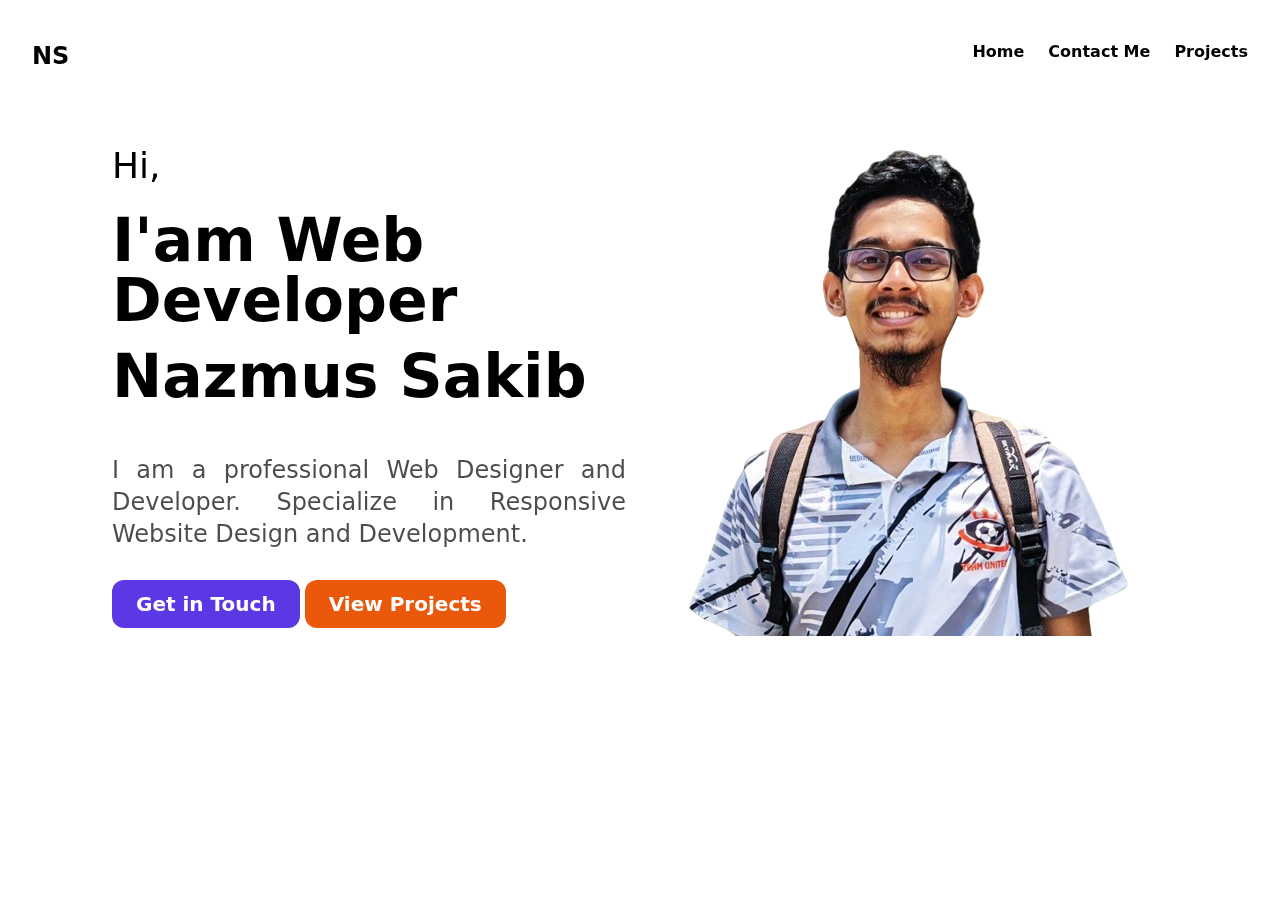
==== src/index.html @ ee3cf05b "first commit" ====
<!doctype html>
<html>
<head>
  <meta charset="UTF-8">
  <meta name="viewport" content="width=device-width, initial-scale=1.0">
  <link href="./output.css" rel="stylesheet">
  <title>Portfolio</title>
</head>
<body>
    <section id="body" class="container mx-auto fixed">
        <section id="nav-bar" class="flex justify-between py-10 px-8">
            <div class="font-bold text-2xl">
                NS
            </div>
            <div class="hidden md:flex gap-6 font-semibold">
                <a href="./index.html">Home</a>
                <a href="./contactus.html">Contact Me</a>
                <!-- <a href="">About Me</a> -->
                <a href="https://github.com/nzsakib507" target="_blank">Projects</a>
            </div>
            <!-- <button onmouseover="" class="hover:bg"></button> -->
        </section>
        <!-- <div style="border: 1px;"></div> -->
        <section id="hero" class="grid grid-cols-2 gap-2 px-3 lg:gap-7 md:gap-4 md:px-8 lg:px-28 mb-5 md:mb-20 items-center">
            <div class="">
                <div class="text-2xl md:text-4xl py-0 md:py-4">Hi, </div>
                <div class="text-2xl md:text-6xl font-semibold py-0 md:py-2">I'am Web Developer</div>
                <div class="text-2xl md:text-6xl font-semibold py-0 md:py-2">Nazmus Sakib</div>
                <div class="hidden lg:block text-2xl text-justify py-10 opacity-70">
                    I am a professional Web Designer and Developer. Specialize in Responsive Website Design and Development.
                </div>
                <a href="./contactus.html" target="_blank" class="px-1 py-1 md:px-3 md:py-2 lg:px-6 lg:py-3 text-white font-semibold bg-[#5B38E3] text-sm md:text-xl rounded-sm md:rounded-xl">Get in Touch</a>
                <a href="https://github.com/nzsakib507" target="_blank" class="px-1 py-1 md:px-3 md:py-2 lg:px-6 lg:py-3 text-white font-semibold bg-orange-600 text-sm md:text-xl rounded-sm md:rounded-xl">View Projects</a>
            </div>
            <div class="flex items-center justify-center">
                <img src="./assets/my photo.png" class=""/>
            </div>
        </section>
    </section>
    <section id="about-me" class="py-6 bg-slate- text-white">
      


        <!-- <div class="container mx-auto py-3">
            <div class="text-4xl text-center font-semibold">About Me</div>
            <div class="w-[650px] py-6 opacity-80 mx-auto text-center">
                I'am a talented website designer and figma designer with 1 year expreience and recived 95% client satisfaction scores. Compleated projects 10% before goals.
            </div>
            <div class="mx-auto flex justify-center gap-6 py-7">
                <div class="flex w-[300px] justify-center items-center gap-2 bg-zinc-500 rounded-xl py-3 px-3">
                    <div class="font-bold text-center">20 <br>Acchivements</div>
                </div>
                <div class="flex w-[300px] justify-center items-center gap-2 bg-zinc-500 rounded-xl py-3 px-3">
                    <div class="font-bold text-center">50 <br>Projects</div>
                </div>
                <div class="flex w-[300px] justify-center items-center gap-2 bg-zinc-500 rounded-xl py-3 px-3">
                    <div class="font-bold text-center">20+ <br>Clients served</div>
                </div>
            </div>
        </div> -->
    </section>
</body>
</html>
---- src/output.css ----
/*
! tailwindcss v3.4.3 | MIT License | https://tailwindcss.com
*/

/*
1. Prevent padding and border from affecting element width. (https://github.com/mozdevs/cssremedy/issues/4)
2. Allow adding a border to an element by just adding a border-width. (https://github.com/tailwindcss/tailwindcss/pull/116)
*/

*,
::before,
::after {
  box-sizing: border-box;
  /* 1 */
  border-width: 0;
  /* 2 */
  border-style: solid;
  /* 2 */
  border-color: #e5e7eb;
  /* 2 */
}

::before,
::after {
  --tw-content: '';
}

/*
1. Use a consistent sensible line-height in all browsers.
2. Prevent adjustments of font size after orientation changes in iOS.
3. Use a more readable tab size.
4. Use the user's configured `sans` font-family by default.
5. Use the user's configured `sans` font-feature-settings by default.
6. Use the user's configured `sans` font-variation-settings by default.
7. Disable tap highlights on iOS
*/

html,
:host {
  line-height: 1.5;
  /* 1 */
  -webkit-text-size-adjust: 100%;
  /* 2 */
  -moz-tab-size: 4;
  /* 3 */
  -o-tab-size: 4;
     tab-size: 4;
  /* 3 */
  font-family: ui-sans-serif, system-ui, sans-serif, "Apple Color Emoji", "Segoe UI Emoji", "Segoe UI Symbol", "Noto Color Emoji";
  /* 4 */
  font-feature-settings: normal;
  /* 5 */
  font-variation-settings: normal;
  /* 6 */
  -webkit-tap-highlight-color: transparent;
  /* 7 */
}

/*
1. Remove the margin in all browsers.
2. Inherit line-height from `html` so users can set them as a class directly on the `html` element.
*/

body {
  margin: 0;
  /* 1 */
  line-height: inherit;
  /* 2 */
}

/*
1. Add the correct height in Firefox.
2. Correct the inheritance of border color in Firefox. (https://bugzilla.mozilla.org/show_bug.cgi?id=190655)
3. Ensure horizontal rules are visible by default.
*/

hr {
  height: 0;
  /* 1 */
  color: inherit;
  /* 2 */
  border-top-width: 1px;
  /* 3 */
}

/*
Add the correct text decoration in Chrome, Edge, and Safari.
*/

abbr:where([title]) {
  -webkit-text-decoration: underline dotted;
          text-decoration: underline dotted;
}

/*
Remove the default font size and weight for headings.
*/

h1,
h2,
h3,
h4,
h5,
h6 {
  font-size: inherit;
  font-weight: inherit;
}

/*
Reset links to optimize for opt-in styling instead of opt-out.
*/

a {
  color: inherit;
  text-decoration: inherit;
}

/*
Add the correct font weight in Edge and Safari.
*/

b,
strong {
  font-weight: bolder;
}

/*
1. Use the user's configured `mono` font-family by default.
2. Use the user's configured `mono` font-feature-settings by default.
3. Use the user's configured `mono` font-variation-settings by default.
4. Correct the odd `em` font sizing in all browsers.
*/

code,
kbd,
samp,
pre {
  font-family: ui-monospace, SFMono-Regular, Menlo, Monaco, Consolas, "Liberation Mono", "Courier New", monospace;
  /* 1 */
  font-feature-settings: normal;
  /* 2 */
  font-variation-settings: normal;
  /* 3 */
  font-size: 1em;
  /* 4 */
}

/*
Add the correct font size in all browsers.
*/

small {
  font-size: 80%;
}

/*
Prevent `sub` and `sup` elements from affecting the line height in all browsers.
*/

sub,
sup {
  font-size: 75%;
  line-height: 0;
  position: relative;
  vertical-align: baseline;
}

sub {
  bottom: -0.25em;
}

sup {
  top: -0.5em;
}

/*
1. Remove text indentation from table contents in Chrome and Safari. (https://bugs.chromium.org/p/chromium/issues/detail?id=999088, https://bugs.webkit.org/show_bug.cgi?id=201297)
2. Correct table border color inheritance in all Chrome and Safari. (https://bugs.chromium.org/p/chromium/issues/detail?id=935729, https://bugs.webkit.org/show_bug.cgi?id=195016)
3. Remove gaps between table borders by default.
*/

table {
  text-indent: 0;
  /* 1 */
  border-color: inherit;
  /* 2 */
  border-collapse: collapse;
  /* 3 */
}

/*
1. Change the font styles in all browsers.
2. Remove the margin in Firefox and Safari.
3. Remove default padding in all browsers.
*/

button,
input,
optgroup,
select,
textarea {
  font-family: inherit;
  /* 1 */
  font-feature-settings: inherit;
  /* 1 */
  font-variation-settings: inherit;
  /* 1 */
  font-size: 100%;
  /* 1 */
  font-weight: inherit;
  /* 1 */
  line-height: inherit;
  /* 1 */
  letter-spacing: inherit;
  /* 1 */
  color: inherit;
  /* 1 */
  margin: 0;
  /* 2 */
  padding: 0;
  /* 3 */
}

/*
Remove the inheritance of text transform in Edge and Firefox.
*/

button,
select {
  text-transform: none;
}

/*
1. Correct the inability to style clickable types in iOS and Safari.
2. Remove default button styles.
*/

button,
input:where([type='button']),
input:where([type='reset']),
input:where([type='submit']) {
  -webkit-appearance: button;
  /* 1 */
  background-color: transparent;
  /* 2 */
  background-image: none;
  /* 2 */
}

/*
Use the modern Firefox focus style for all focusable elements.
*/

:-moz-focusring {
  outline: auto;
}

/*
Remove the additional `:invalid` styles in Firefox. (https://github.com/mozilla/gecko-dev/blob/2f9eacd9d3d995c937b4251a5557d95d494c9be1/layout/style/res/forms.css#L728-L737)
*/

:-moz-ui-invalid {
  box-shadow: none;
}

/*
Add the correct vertical alignment in Chrome and Firefox.
*/

progress {
  vertical-align: baseline;
}

/*
Correct the cursor style of increment and decrement buttons in Safari.
*/

::-webkit-inner-spin-button,
::-webkit-outer-spin-button {
  height: auto;
}

/*
1. Correct the odd appearance in Chrome and Safari.
2. Correct the outline style in Safari.
*/

[type='search'] {
  -webkit-appearance: textfield;
  /* 1 */
  outline-offset: -2px;
  /* 2 */
}

/*
Remove the inner padding in Chrome and Safari on macOS.
*/

::-webkit-search-decoration {
  -webkit-appearance: none;
}

/*
1. Correct the inability to style clickable types in iOS and Safari.
2. Change font properties to `inherit` in Safari.
*/

::-webkit-file-upload-button {
  -webkit-appearance: button;
  /* 1 */
  font: inherit;
  /* 2 */
}

/*
Add the correct display in Chrome and Safari.
*/

summary {
  display: list-item;
}

/*
Removes the default spacing and border for appropriate elements.
*/

blockquote,
dl,
dd,
h1,
h2,
h3,
h4,
h5,
h6,
hr,
figure,
p,
pre {
  margin: 0;
}

fieldset {
  margin: 0;
  padding: 0;
}

legend {
  padding: 0;
}

ol,
ul,
menu {
  list-style: none;
  margin: 0;
  padding: 0;
}

/*
Reset default styling for dialogs.
*/

dialog {
  padding: 0;
}

/*
Prevent resizing textareas horizontally by default.
*/

textarea {
  resize: vertical;
}

/*
1. Reset the default placeholder opacity in Firefox. (https://github.com/tailwindlabs/tailwindcss/issues/3300)
2. Set the default placeholder color to the user's configured gray 400 color.
*/

input::-moz-placeholder, textarea::-moz-placeholder {
  opacity: 1;
  /* 1 */
  color: #9ca3af;
  /* 2 */
}

input::placeholder,
textarea::placeholder {
  opacity: 1;
  /* 1 */
  color: #9ca3af;
  /* 2 */
}

/*
Set the default cursor for buttons.
*/

button,
[role="button"] {
  cursor: pointer;
}

/*
Make sure disabled buttons don't get the pointer cursor.
*/

:disabled {
  cursor: default;
}

/*
1. Make replaced elements `display: block` by default. (https://github.com/mozdevs/cssremedy/issues/14)
2. Add `vertical-align: middle` to align replaced elements more sensibly by default. (https://github.com/jensimmons/cssremedy/issues/14#issuecomment-634934210)
   This can trigger a poorly considered lint error in some tools but is included by design.
*/

img,
svg,
video,
canvas,
audio,
iframe,
embed,
object {
  display: block;
  /* 1 */
  vertical-align: middle;
  /* 2 */
}

/*
Constrain images and videos to the parent width and preserve their intrinsic aspect ratio. (https://github.com/mozdevs/cssremedy/issues/14)
*/

img,
video {
  max-width: 100%;
  height: auto;
}

/* Make elements with the HTML hidden attribute stay hidden by default */

[hidden] {
  display: none;
}

*, ::before, ::after {
  --tw-border-spacing-x: 0;
  --tw-border-spacing-y: 0;
  --tw-translate-x: 0;
  --tw-translate-y: 0;
  --tw-rotate: 0;
  --tw-skew-x: 0;
  --tw-skew-y: 0;
  --tw-scale-x: 1;
  --tw-scale-y: 1;
  --tw-pan-x:  ;
  --tw-pan-y:  ;
  --tw-pinch-zoom:  ;
  --tw-scroll-snap-strictness: proximity;
  --tw-gradient-from-position:  ;
  --tw-gradient-via-position:  ;
  --tw-gradient-to-position:  ;
  --tw-ordinal:  ;
  --tw-slashed-zero:  ;
  --tw-numeric-figure:  ;
  --tw-numeric-spacing:  ;
  --tw-numeric-fraction:  ;
  --tw-ring-inset:  ;
  --tw-ring-offset-width: 0px;
  --tw-ring-offset-color: #fff;
  --tw-ring-color: rgb(59 130 246 / 0.5);
  --tw-ring-offset-shadow: 0 0 #0000;
  --tw-ring-shadow: 0 0 #0000;
  --tw-shadow: 0 0 #0000;
  --tw-shadow-colored: 0 0 #0000;
  --tw-blur:  ;
  --tw-brightness:  ;
  --tw-contrast:  ;
  --tw-grayscale:  ;
  --tw-hue-rotate:  ;
  --tw-invert:  ;
  --tw-saturate:  ;
  --tw-sepia:  ;
  --tw-drop-shadow:  ;
  --tw-backdrop-blur:  ;
  --tw-backdrop-brightness:  ;
  --tw-backdrop-contrast:  ;
  --tw-backdrop-grayscale:  ;
  --tw-backdrop-hue-rotate:  ;
  --tw-backdrop-invert:  ;
  --tw-backdrop-opacity:  ;
  --tw-backdrop-saturate:  ;
  --tw-backdrop-sepia:  ;
  --tw-contain-size:  ;
  --tw-contain-layout:  ;
  --tw-contain-paint:  ;
  --tw-contain-style:  ;
}

::backdrop {
  --tw-border-spacing-x: 0;
  --tw-border-spacing-y: 0;
  --tw-translate-x: 0;
  --tw-translate-y: 0;
  --tw-rotate: 0;
  --tw-skew-x: 0;
  --tw-skew-y: 0;
  --tw-scale-x: 1;
  --tw-scale-y: 1;
  --tw-pan-x:  ;
  --tw-pan-y:  ;
  --tw-pinch-zoom:  ;
  --tw-scroll-snap-strictness: proximity;
  --tw-gradient-from-position:  ;
  --tw-gradient-via-position:  ;
  --tw-gradient-to-position:  ;
  --tw-ordinal:  ;
  --tw-slashed-zero:  ;
  --tw-numeric-figure:  ;
  --tw-numeric-spacing:  ;
  --tw-numeric-fraction:  ;
  --tw-ring-inset:  ;
  --tw-ring-offset-width: 0px;
  --tw-ring-offset-color: #fff;
  --tw-ring-color: rgb(59 130 246 / 0.5);
  --tw-ring-offset-shadow: 0 0 #0000;
  --tw-ring-shadow: 0 0 #0000;
  --tw-shadow: 0 0 #0000;
  --tw-shadow-colored: 0 0 #0000;
  --tw-blur:  ;
  --tw-brightness:  ;
  --tw-contrast:  ;
  --tw-grayscale:  ;
  --tw-hue-rotate:  ;
  --tw-invert:  ;
  --tw-saturate:  ;
  --tw-sepia:  ;
  --tw-drop-shadow:  ;
  --tw-backdrop-blur:  ;
  --tw-backdrop-brightness:  ;
  --tw-backdrop-contrast:  ;
  --tw-backdrop-grayscale:  ;
  --tw-backdrop-hue-rotate:  ;
  --tw-backdrop-invert:  ;
  --tw-backdrop-opacity:  ;
  --tw-backdrop-saturate:  ;
  --tw-backdrop-sepia:  ;
  --tw-contain-size:  ;
  --tw-contain-layout:  ;
  --tw-contain-paint:  ;
  --tw-contain-style:  ;
}

.container {
  width: 100%;
}

@media (min-width: 640px) {
  .container {
    max-width: 640px;
  }
}

@media (min-width: 768px) {
  .container {
    max-width: 768px;
  }
}

@media (min-width: 1024px) {
  .container {
    max-width: 1024px;
  }
}

@media (min-width: 1280px) {
  .container {
    max-width: 1280px;
  }
}

@media (min-width: 1536px) {
  .container {
    max-width: 1536px;
  }
}

.static {
  position: static;
}

.fixed {
  position: fixed;
}

.sticky {
  position: sticky;
}

.mx-auto {
  margin-left: auto;
  margin-right: auto;
}

.mb-5 {
  margin-bottom: 1.25rem;
}

.mb-1 {
  margin-bottom: 0.25rem;
}

.mb-2 {
  margin-bottom: 0.5rem;
}

.mb-4 {
  margin-bottom: 1rem;
}

.flex {
  display: flex;
}

.grid {
  display: grid;
}

.hidden {
  display: none;
}

.h-screen {
  height: 100vh;
}

.min-h-screen {
  min-height: 100vh;
}

.w-\[300px\] {
  width: 300px;
}

.w-\[650px\] {
  width: 650px;
}

.w-fit {
  width: -moz-fit-content;
  width: fit-content;
}

.grid-cols-2 {
  grid-template-columns: repeat(2, minmax(0, 1fr));
}

.flex-wrap {
  flex-wrap: wrap;
}

.place-content-center {
  place-content: center;
}

.content-center {
  align-content: center;
}

.items-center {
  align-items: center;
}

.justify-center {
  justify-content: center;
}

.justify-between {
  justify-content: space-between;
}

.gap-2 {
  gap: 0.5rem;
}

.gap-6 {
  gap: 1.5rem;
}

.rounded-sm {
  border-radius: 0.125rem;
}

.rounded-xl {
  border-radius: 0.75rem;
}

.border {
  border-width: 1px;
}

.bg-\[\#5B38E3\] {
  --tw-bg-opacity: 1;
  background-color: rgb(91 56 227 / var(--tw-bg-opacity));
}

.bg-orange-600 {
  --tw-bg-opacity: 1;
  background-color: rgb(234 88 12 / var(--tw-bg-opacity));
}

.bg-zinc-500 {
  --tw-bg-opacity: 1;
  background-color: rgb(113 113 122 / var(--tw-bg-opacity));
}

.px-1 {
  padding-left: 0.25rem;
  padding-right: 0.25rem;
}

.px-3 {
  padding-left: 0.75rem;
  padding-right: 0.75rem;
}

.px-8 {
  padding-left: 2rem;
  padding-right: 2rem;
}

.py-0 {
  padding-top: 0px;
  padding-bottom: 0px;
}

.py-1 {
  padding-top: 0.25rem;
  padding-bottom: 0.25rem;
}

.py-10 {
  padding-top: 2.5rem;
  padding-bottom: 2.5rem;
}

.py-3 {
  padding-top: 0.75rem;
  padding-bottom: 0.75rem;
}

.py-6 {
  padding-top: 1.5rem;
  padding-bottom: 1.5rem;
}

.py-7 {
  padding-top: 1.75rem;
  padding-bottom: 1.75rem;
}

.py-20 {
  padding-top: 5rem;
  padding-bottom: 5rem;
}

.pt-20 {
  padding-top: 5rem;
}

.pt-28 {
  padding-top: 7rem;
}

.pt-10 {
  padding-top: 2.5rem;
}

.text-center {
  text-align: center;
}

.text-justify {
  text-align: justify;
}

.text-2xl {
  font-size: 1.5rem;
  line-height: 2rem;
}

.text-4xl {
  font-size: 2.25rem;
  line-height: 2.5rem;
}

.text-sm {
  font-size: 0.875rem;
  line-height: 1.25rem;
}

.text-lg {
  font-size: 1.125rem;
  line-height: 1.75rem;
}

.font-bold {
  font-weight: 700;
}

.font-semibold {
  font-weight: 600;
}

.font-medium {
  font-weight: 500;
}

.text-white {
  --tw-text-opacity: 1;
  color: rgb(255 255 255 / var(--tw-text-opacity));
}

.underline {
  text-decoration-line: underline;
}

.opacity-70 {
  opacity: 0.7;
}

.opacity-80 {
  opacity: 0.8;
}

@media (min-width: 768px) {
  .md\:mb-20 {
    margin-bottom: 5rem;
  }

  .md\:flex {
    display: flex;
  }

  .md\:gap-4 {
    gap: 1rem;
  }

  .md\:rounded-xl {
    border-radius: 0.75rem;
  }

  .md\:px-3 {
    padding-left: 0.75rem;
    padding-right: 0.75rem;
  }

  .md\:px-8 {
    padding-left: 2rem;
    padding-right: 2rem;
  }

  .md\:py-2 {
    padding-top: 0.5rem;
    padding-bottom: 0.5rem;
  }

  .md\:py-4 {
    padding-top: 1rem;
    padding-bottom: 1rem;
  }

  .md\:pt-28 {
    padding-top: 7rem;
  }

  .md\:text-4xl {
    font-size: 2.25rem;
    line-height: 2.5rem;
  }

  .md\:text-6xl {
    font-size: 3.75rem;
    line-height: 1;
  }

  .md\:text-xl {
    font-size: 1.25rem;
    line-height: 1.75rem;
  }
}

@media (min-width: 1024px) {
  .lg\:block {
    display: block;
  }

  .lg\:gap-7 {
    gap: 1.75rem;
  }

  .lg\:px-28 {
    padding-left: 7rem;
    padding-right: 7rem;
  }

  .lg\:px-6 {
    padding-left: 1.5rem;
    padding-right: 1.5rem;
  }

  .lg\:py-3 {
    padding-top: 0.75rem;
    padding-bottom: 0.75rem;
  }
}
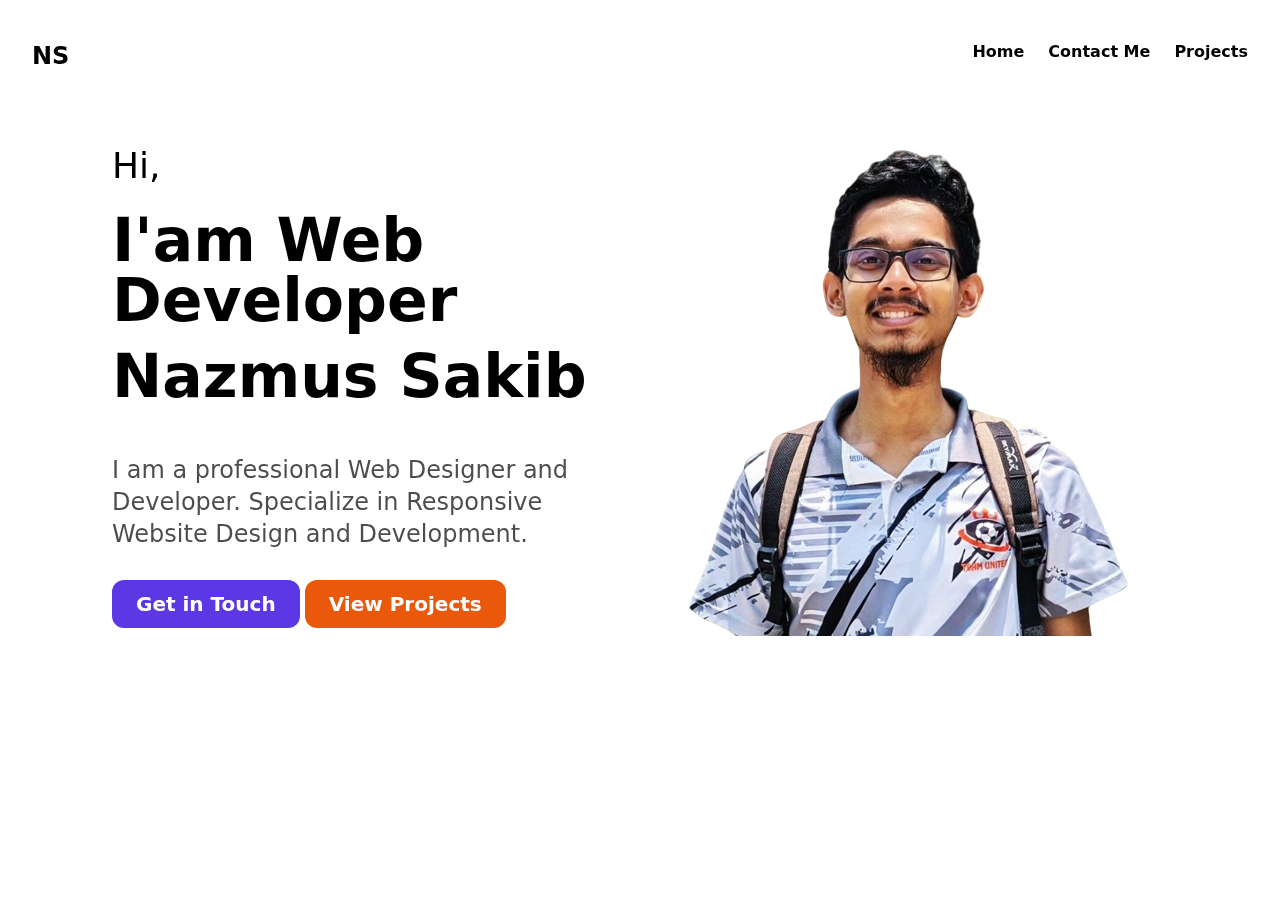
==== commit a2c3a0c4: "text adjustment" ====
--- a/src/index.html
+++ b/src/index.html
@@ -26,7 +26,7 @@
                 <div class="text-2xl md:text-4xl py-0 md:py-4">Hi, </div>
                 <div class="text-2xl md:text-6xl font-semibold py-0 md:py-2">I'am Web Developer</div>
                 <div class="text-2xl md:text-6xl font-semibold py-0 md:py-2">Nazmus Sakib</div>
-                <div class="hidden lg:block text-2xl text-justify py-10 opacity-70">
+                <div class="hidden lg:block text-2xl w-11/12 py-10 opacity-70">
                     I am a professional Web Designer and Developer. Specialize in Responsive Website Design and Development.
                 </div>
                 <a href="./contactus.html" target="_blank" class="px-1 py-1 md:px-3 md:py-2 lg:px-6 lg:py-3 text-white font-semibold bg-[#5B38E3] text-sm md:text-xl rounded-sm md:rounded-xl">Get in Touch</a>
--- a/src/output.css
+++ b/src/output.css
@@ -588,16 +588,8 @@
   }
 }
 
-.static {
-  position: static;
-}
-
 .fixed {
   position: fixed;
-}
-
-.sticky {
-  position: sticky;
 }
 
 .mx-auto {
@@ -605,22 +597,18 @@
   margin-right: auto;
 }
 
+.mb-1 {
+  margin-bottom: 0.25rem;
+}
+
+.mb-2 {
+  margin-bottom: 0.5rem;
+}
+
 .mb-5 {
   margin-bottom: 1.25rem;
 }
 
-.mb-1 {
-  margin-bottom: 0.25rem;
-}
-
-.mb-2 {
-  margin-bottom: 0.5rem;
-}
-
-.mb-4 {
-  margin-bottom: 1rem;
-}
-
 .flex {
   display: flex;
 }
@@ -633,12 +621,8 @@
   display: none;
 }
 
-.h-screen {
-  height: 100vh;
-}
-
-.min-h-screen {
-  min-height: 100vh;
+.w-11\/12 {
+  width: 91.666667%;
 }
 
 .w-\[300px\] {
@@ -662,10 +646,6 @@
   flex-wrap: wrap;
 }
 
-.place-content-center {
-  place-content: center;
-}
-
 .content-center {
   align-content: center;
 }
@@ -762,29 +742,12 @@
   padding-bottom: 1.75rem;
 }
 
-.py-20 {
-  padding-top: 5rem;
-  padding-bottom: 5rem;
-}
-
-.pt-20 {
-  padding-top: 5rem;
-}
-
-.pt-28 {
-  padding-top: 7rem;
-}
-
 .pt-10 {
   padding-top: 2.5rem;
 }
 
 .text-center {
   text-align: center;
-}
-
-.text-justify {
-  text-align: justify;
 }
 
 .text-2xl {
@@ -797,26 +760,26 @@
   line-height: 2.5rem;
 }
 
+.text-lg {
+  font-size: 1.125rem;
+  line-height: 1.75rem;
+}
+
 .text-sm {
   font-size: 0.875rem;
   line-height: 1.25rem;
 }
 
-.text-lg {
-  font-size: 1.125rem;
-  line-height: 1.75rem;
-}
-
 .font-bold {
   font-weight: 700;
 }
 
+.font-medium {
+  font-weight: 500;
+}
+
 .font-semibold {
   font-weight: 600;
-}
-
-.font-medium {
-  font-weight: 500;
 }
 
 .text-white {
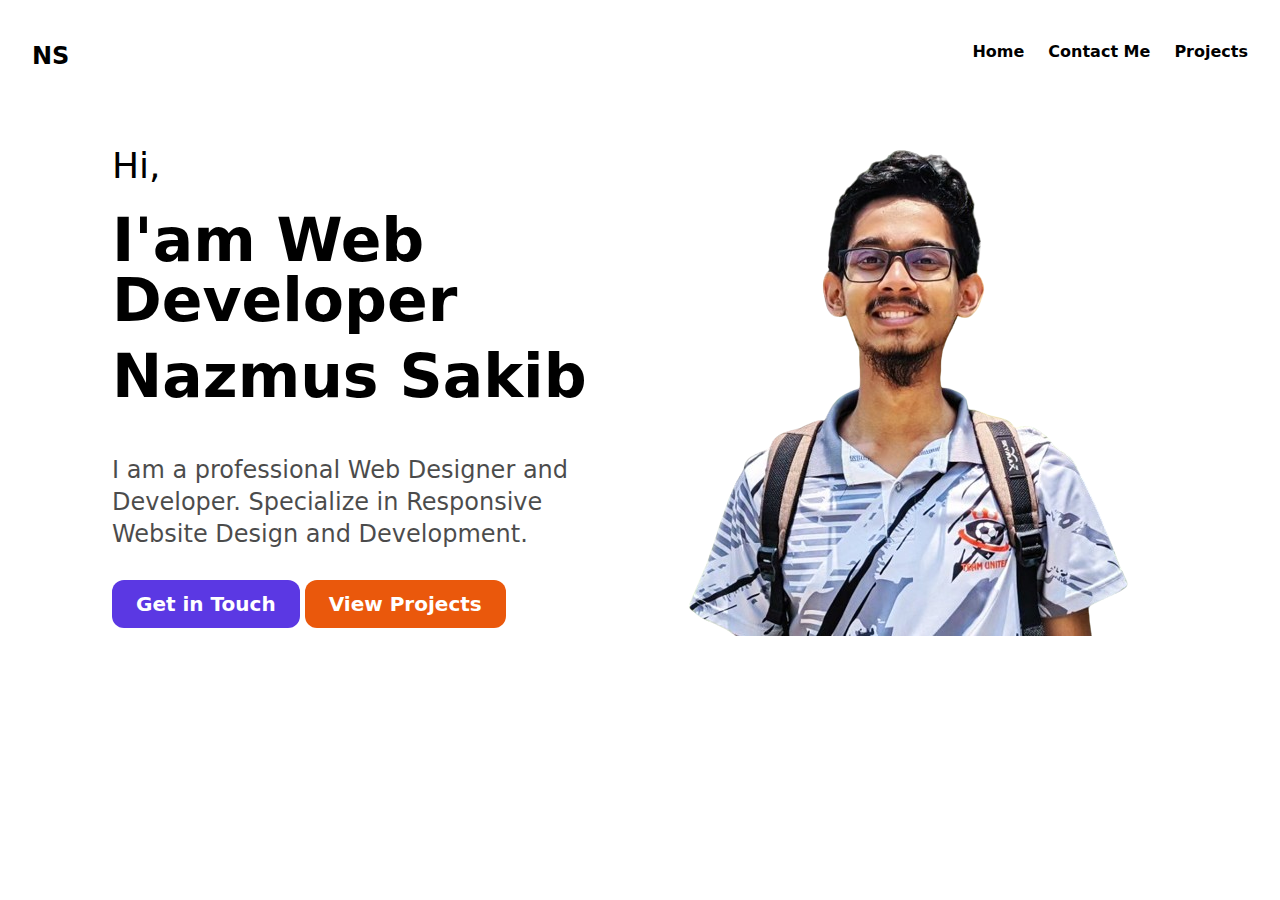
==== commit 0e2344e7: "fixed" ====
--- a/src/index.html
+++ b/src/index.html
@@ -7,7 +7,7 @@
   <title>Portfolio</title>
 </head>
 <body>
-    <section id="body" class="container mx-auto fixed">
+    <section id="body" class="container mx-auto">
         <section id="nav-bar" class="flex justify-between py-10 px-8">
             <div class="font-bold text-2xl">
                 NS
